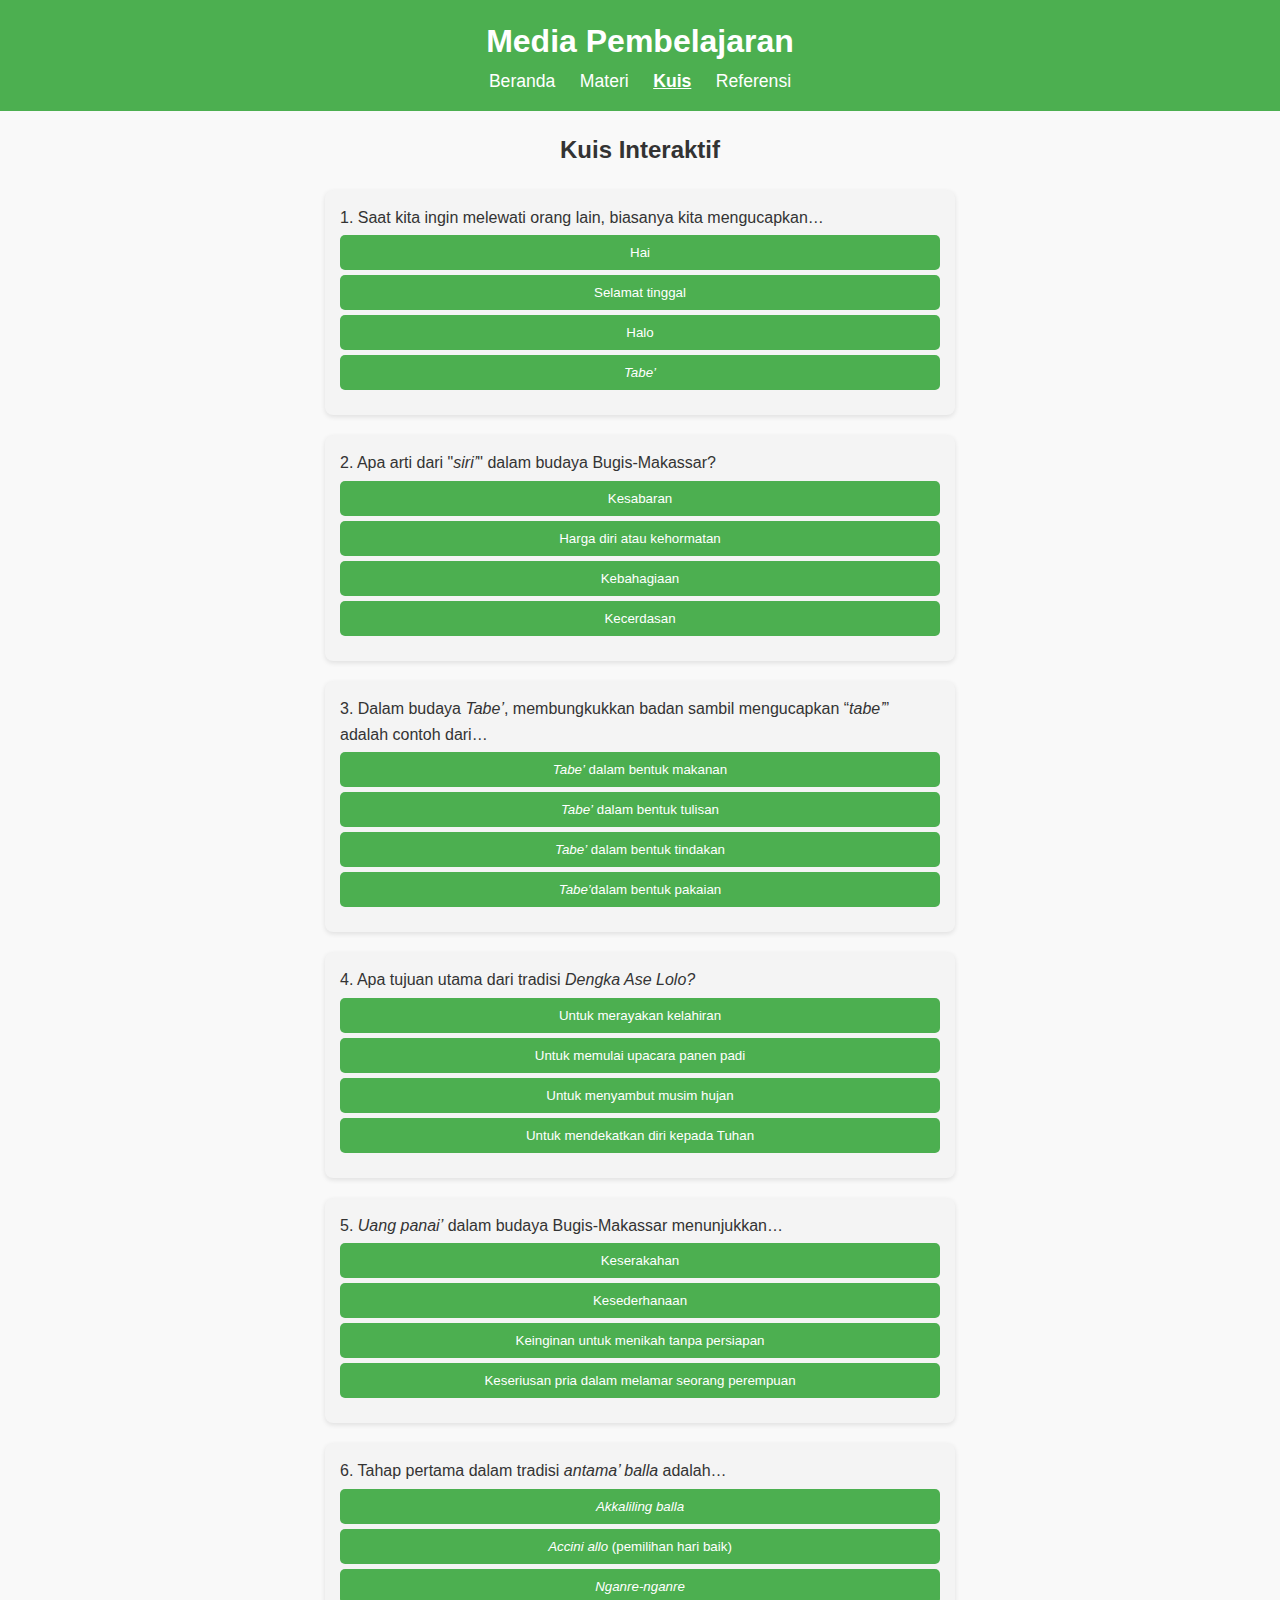
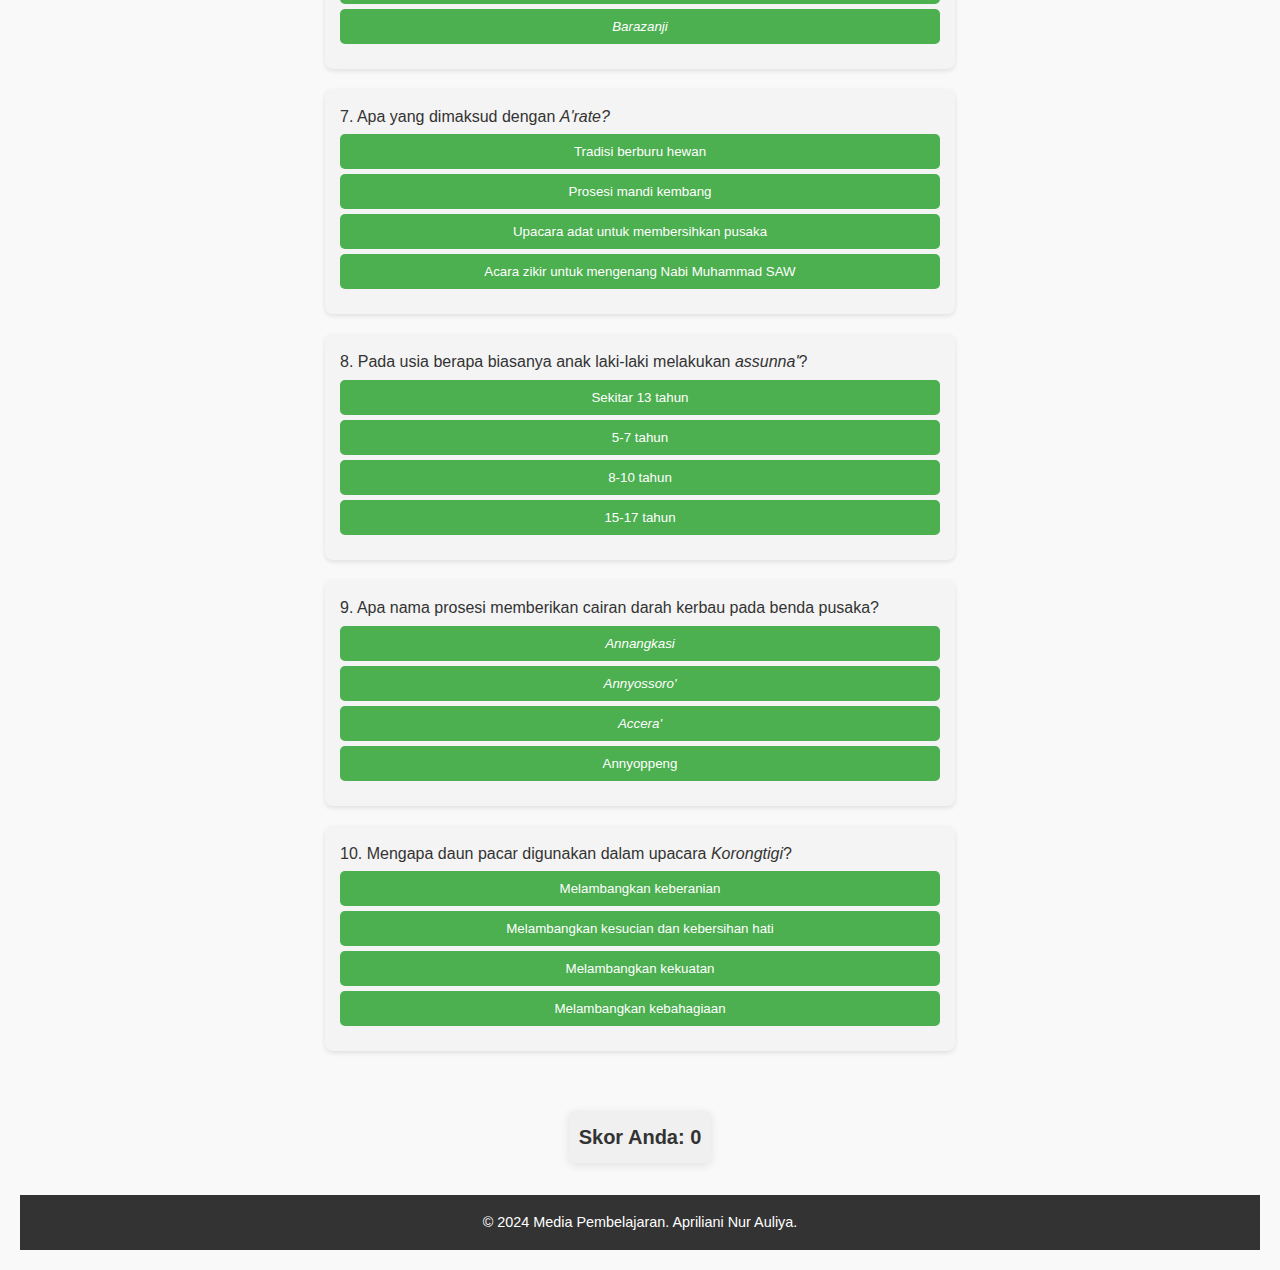
==== html/Kuis.html @ 90effbae "Add files via upload" ====
<!DOCTYPE html>
<html lang="id">
<head>
    <meta charset="UTF-8">
    <meta name="viewport" content="width=device-width, initial-scale=1.0">
    <title>Kuis - Media Pembelajaran</title>
    <link rel="stylesheet" a href="../css/Style3.css">
</head>
<body>
    <header>
        <h1>Media Pembelajaran</h1>
        <nav>
            <ul>
                <li><a href="index.html">Beranda</a></li>
                <li><a href="materi.html">Materi</a></li>
                <li><a href="kuis.html" class="active">Kuis</a></li>
                <li><a href="Referensi.html">Referensi</a></li>
            </ul>
        </nav>
    </header>

    <main>
        <h2>Kuis Interaktif</h2>
        <main>
            <section class="quiz-container">
                <!-- Pertanyaan 1 -->
                <div class="question" id="question">
                    <p>1. Saat kita ingin melewati orang lain, biasanya kita mengucapkan…</p>
                    <ul class="choices">
                        <li><button onclick="checkAnswer('question1', this)" data-correct="false">Hai</button></li>
                        <li><button onclick="checkAnswer('question1', this)" data-correct="false">Selamat tinggal</button></li>
                        <li><button onclick="checkAnswer('question1', this)" data-correct="false">Halo</button></li>
                        <li><button onclick="checkAnswer('question1', this)" data-correct="true"><i>Tabe’</i></button></li>
                    </ul>
                    <div class="result"></div>
                </div>
        
                <!-- Pertanyaan 2 -->
                <div class="question" id="question">
                    <p>2. Apa arti dari "<i>siri’</i>" dalam budaya Bugis-Makassar?</p>
                    <ul class="choices">
                        <li><button onclick="checkAnswer('question2', this)" data-correct="false">Kesabaran</button></li>
                        <li><button onclick="checkAnswer('question2', this)" data-correct="true">Harga diri atau kehormatan</button></li>
                        <li><button onclick="checkAnswer('question2', this)" data-correct="false">Kebahagiaan</button></li>
                        <li><button onclick="checkAnswer('question2', this)" data-correct="false">Kecerdasan</button></li>
                    </ul>
                    <div class="result"></div>
                </div>

                <!-- Pertanyaan 3 -->
                <div class="question" id="question">
                    <p>3. Dalam budaya <i>Tabe’</i>, membungkukkan badan sambil mengucapkan “<i>tabe’</i>” adalah contoh dari…</p>
                    <ul class="choices">
                        <li><button onclick="checkAnswer('question1', this)" data-correct="false"><i>Tabe’</i> dalam bentuk makanan</button></li>
                        <li><button onclick="checkAnswer('question1', this)" data-correct="false"><i>Tabe’</i> dalam bentuk tulisan</button></li>
                        <li><button onclick="checkAnswer('question1', this)" data-correct="true"><i>Tabe’</i> dalam bentuk tindakan</button></li>
                        <li><button onclick="checkAnswer('question1', this)" data-correct="false"><i>Tabe’</i>dalam bentuk pakaian</button></li>
                    </ul>
                    <div class="result"></div>
                </div>
        
                <!-- Pertanyaan 4 -->
                <div class="question" id="question">
                    <p>4. Apa tujuan utama dari tradisi <i>Dengka Ase Lolo?</i></p>
                    <ul class="choices">
                        <li><button onclick="checkAnswer('question2', this)" data-correct="false">Untuk merayakan kelahiran</button></li>
                        <li><button onclick="checkAnswer('question2', this)" data-correct="true">Untuk memulai upacara panen padi</button></li>
                        <li><button onclick="checkAnswer('question2', this)" data-correct="false">Untuk menyambut musim hujan</button></li>
                        <li><button onclick="checkAnswer('question2', this)" data-correct="false">Untuk mendekatkan diri kepada Tuhan</button></li>
                    </ul>
                    <div class="result"></div>
                </div>

                <!-- Pertanyaan 5 -->
                <div class="question" id="question">
                    <p>5. <i>Uang panai’</i> dalam budaya Bugis-Makassar menunjukkan…</p>
                    <ul class="choices">
                        <li><button onclick="checkAnswer('question1', this)" data-correct="false">Keserakahan</button></li>
                        <li><button onclick="checkAnswer('question1', this)" data-correct="false">Kesederhanaan</button></li>
                        <li><button onclick="checkAnswer('question1', this)" data-correct="false">Keinginan untuk menikah tanpa persiapan</button></li>
                        <li><button onclick="checkAnswer('question1', this)" data-correct="true">Keseriusan pria dalam melamar seorang perempuan</button></li>
                    </ul>
                    <div class="result"></div>
                </div>
        
                <!-- Pertanyaan 6 -->
                <div class="question" id="question">
                    <p>6. Tahap pertama dalam tradisi <i>antama’ balla</i> adalah…</p>
                    <ul class="choices">
                        <li><button onclick="checkAnswer('question2', this)" data-correct="false"><i>Akkaliling balla</i></button></li>
                        <li><button onclick="checkAnswer('question2', this)" data-correct="true"><i>Accini allo</i> (pemilihan hari baik)</button></li>
                        <li><button onclick="checkAnswer('question2', this)" data-correct="false"><i>Nganre-nganre</i></button></li>
                        <li><button onclick="checkAnswer('question2', this)" data-correct="false"><i>Barazanji</i></button></li>
                    </ul>
                    <div class="result"></div>
                </div>

                <!-- Pertanyaan 7 -->
                <div class="question" id="question">
                    <p>7. Apa yang dimaksud dengan <i>A'rate?</i></p>
                    <ul class="choices">
                        <li><button onclick="checkAnswer('question1', this)" data-correct="false">Tradisi berburu hewan</button></li>
                        <li><button onclick="checkAnswer('question1', this)" data-correct="false">Prosesi mandi kembang</button></li>
                        <li><button onclick="checkAnswer('question1', this)" data-correct="false">Upacara adat untuk membersihkan pusaka</button></li>
                        <li><button onclick="checkAnswer('question1', this)" data-correct="true">Acara zikir untuk mengenang Nabi Muhammad SAW</button></li>
                    </ul>
                    <div class="result"></div>
                </div>
        
                <!-- Pertanyaan 8 -->
                <div class="question" id="question">
                    <p>8. Pada usia berapa biasanya anak laki-laki melakukan <i>assunna'</i>?</p>
                    <ul class="choices">
                        <li><button onclick="checkAnswer('question2', this)" data-correct="true"> Sekitar 13 tahun</button></li>
                        <li><button onclick="checkAnswer('question2', this)" data-correct="false">5-7 tahun</button></li>
                        <li><button onclick="checkAnswer('question2', this)" data-correct="false">8-10 tahun</button></li>
                        <li><button onclick="checkAnswer('question2', this)" data-correct="false">15-17 tahun</button></li>
                    </ul>
                    <div class="result"></div>
                </div>

                <!-- Pertanyaan 9 -->
                <div class="question" id="question">
                    <p>9. Apa nama prosesi memberikan cairan darah kerbau pada benda pusaka?</p>
                    <ul class="choices">
                        <li><button onclick="checkAnswer('question1', this)" data-correct="false"><i>Annangkasi</i></button></li>
                        <li><button onclick="checkAnswer('question1', this)" data-correct="false"><i>Annyossoro'</i></button></li>
                        <li><button onclick="checkAnswer('question1', this)" data-correct="true"><i>Accera'</i></button></li>
                        <li><button onclick="checkAnswer('question1', this)" data-correct="false">Annyoppeng</button></li>
                    </ul>
                    <div class="result"></div>
                </div>
        
                <!-- Pertanyaan 10 -->
                <div class="question" id="question">
                    <p>10. Mengapa daun pacar digunakan dalam upacara <i>Korongtigi</i>?</p>
                    <ul class="choices">
                        <li><button onclick="checkAnswer('question2', this)" data-correct="false">Melambangkan keberanian</button></li>
                        <li><button onclick="checkAnswer('question2', this)" data-correct="true">Melambangkan kesucian dan kebersihan hati</button></li>
                        <li><button onclick="checkAnswer('question2', this)" data-correct="false">Melambangkan kekuatan</button></li>
                        <li><button onclick="checkAnswer('question2', this)" data-correct="false">Melambangkan kebahagiaan</button></li>
                    </ul>
                    <div class="result"></div>
                </div>

            </section>
        </main>
        
        <p id="score">Skor Anda: 0</p>
    <footer>
        <p>&copy; 2024 Media Pembelajaran. Apriliani Nur Auliya.</p>
    </footer>

    <script src="../Jss/Sricpt3.js"></script>
</body>
</html>
---- css/Style3.css ----
@import url('https://fonts.googleapis.com/css2?family=Poppins:ital,wght@0,100;0,200;0,300;0,400;0,500;0,600;0,700;0,800;0,900;1,100;1,200;1,300;1,400;1,500;1,600;1,700;1,800;1,900&display=swap');
/* Reset browser default styles */
body, h1, h2, p, ul, li {
    margin: 0;
    padding: 0;
    list-style: none;
    box-sizing: border-box;
}

/* Gaya umum halaman */
body {
    font-family: Arial, sans-serif;
    background-color: #f4f4f9;
    color: #333;
    line-height: 1.6;
    margin: 0;
    padding: 0;
}

/* Reset default margin dan padding */
body {
    font-family: Arial, sans-serif;
    margin: 0;
    padding: 0;
    line-height: 1.6;
    background: #f9f9f9;
}

/* Header */
header {
    background: #4CAF50;
    color: #fff;
    padding: 1rem 0;
    text-align: center;
}

header h1 {
    margin: 0;
}

nav ul {
    list-style: none;
    padding: 0;
    margin: 0;
}

nav ul li {
    display: inline;
    margin: 0 10px;
}

nav ul li a {
    color: #fff;
    text-decoration: none;
    font-size: 1.1rem;
}

nav ul li a.active {
    font-weight: bold;
    text-decoration: underline;
}

main {
    padding: 20px;
}

h2 {
    text-align: center;
    color: #333;
}

.quiz-container {
    display: flex;
    flex-direction: column;
    align-items: center;
}

.question {
    margin-bottom: 20px;
    background: #f4f4f4;
    padding: 15px;
    border-radius: 8px;
    width: 100%;
    max-width: 600px;
    box-shadow: 0 2px 5px rgba(0, 0, 0, 0.1);
}

.choices {
    list-style: none;
    padding: 0;
}

.choices li {
    margin: 5px 0;
}

.choices button {
    width: 100%;
    padding: 10px;
    border: none;
    background: #4CAF50;
    color: white;
    border-radius: 5px;
    cursor: pointer;
    transition: background 0.3s ease;
}

.choices button:hover {
    background: #45a049;
}

.result {
    margin-top: 10px;
    font-size: 0.9em;
    font-weight: bold;
    color: #333;
}

/* Footer */
footer {
    background: #333;
    color: #fff;
    text-align: center;
    padding: 1rem 0;
    margin-top: 2rem;
}    

footer p {
    margin: 0;
    font-size: 0.9rem;
}

#score {
    font-size: 20px;  /* Ukuran font */
    font-weight: bold; /* Menebalkan font */
    color: #333;  /* Warna teks (abuan gelap) */
    text-align: center;  /* Menyusun teks di tengah */
    margin-top: 20px;  /* Jarak dari elemen lain di atasnya */
    padding: 10px;  /* Memberikan padding di sekitar teks */
    background-color: #f0f0f0; /* Warna latar belakang abu-abu muda */
    border-radius: 5px; /* Sudut yang tumpul */
    width: fit-content; /* Menyesuaikan lebar sesuai isi */
    margin-left: auto;
    margin-right: auto;  /* Menyusun elemen ke tengah secara horizontal */
    box-shadow: 0 2px 10px rgba(0, 0, 0, 0.1); /* Memberikan efek bayangan */
}

#score span {
    font-size: 24px; /* Ukuran font yang lebih besar untuk angka skor */
    color: #4CAF50;  /* Warna biru untuk skor */
}


/* Responsif untuk layar ponsel */
@media (max-width: 480px) {
    header h1 {
        font-size: 1.5em;
    }

    nav ul {
        flex-direction: column;
    }

    nav ul li {
        margin: 5px 0;
    }

    h2 {
        font-size: 1.2em;
    }

    .quiz-container {
        padding: 10px;
    }

    .question {
        width: 100%;
    }

    .choices button {
        font-size: 0.9em;
        padding: 8px;
    }
}

@media (max-width: 480px) {
    #score {
        font-size: 16px; /* Mengurangi ukuran font lebih kecil lagi */
        padding: 6px; /* Padding lebih kecil pada perangkat mobile */
        margin-top: 10px; /* Menyesuaikan margin */
    }

    #score span {
        font-size: 20px; /* Mengurangi ukuran font angka pada perangkat mobile */
    }
}
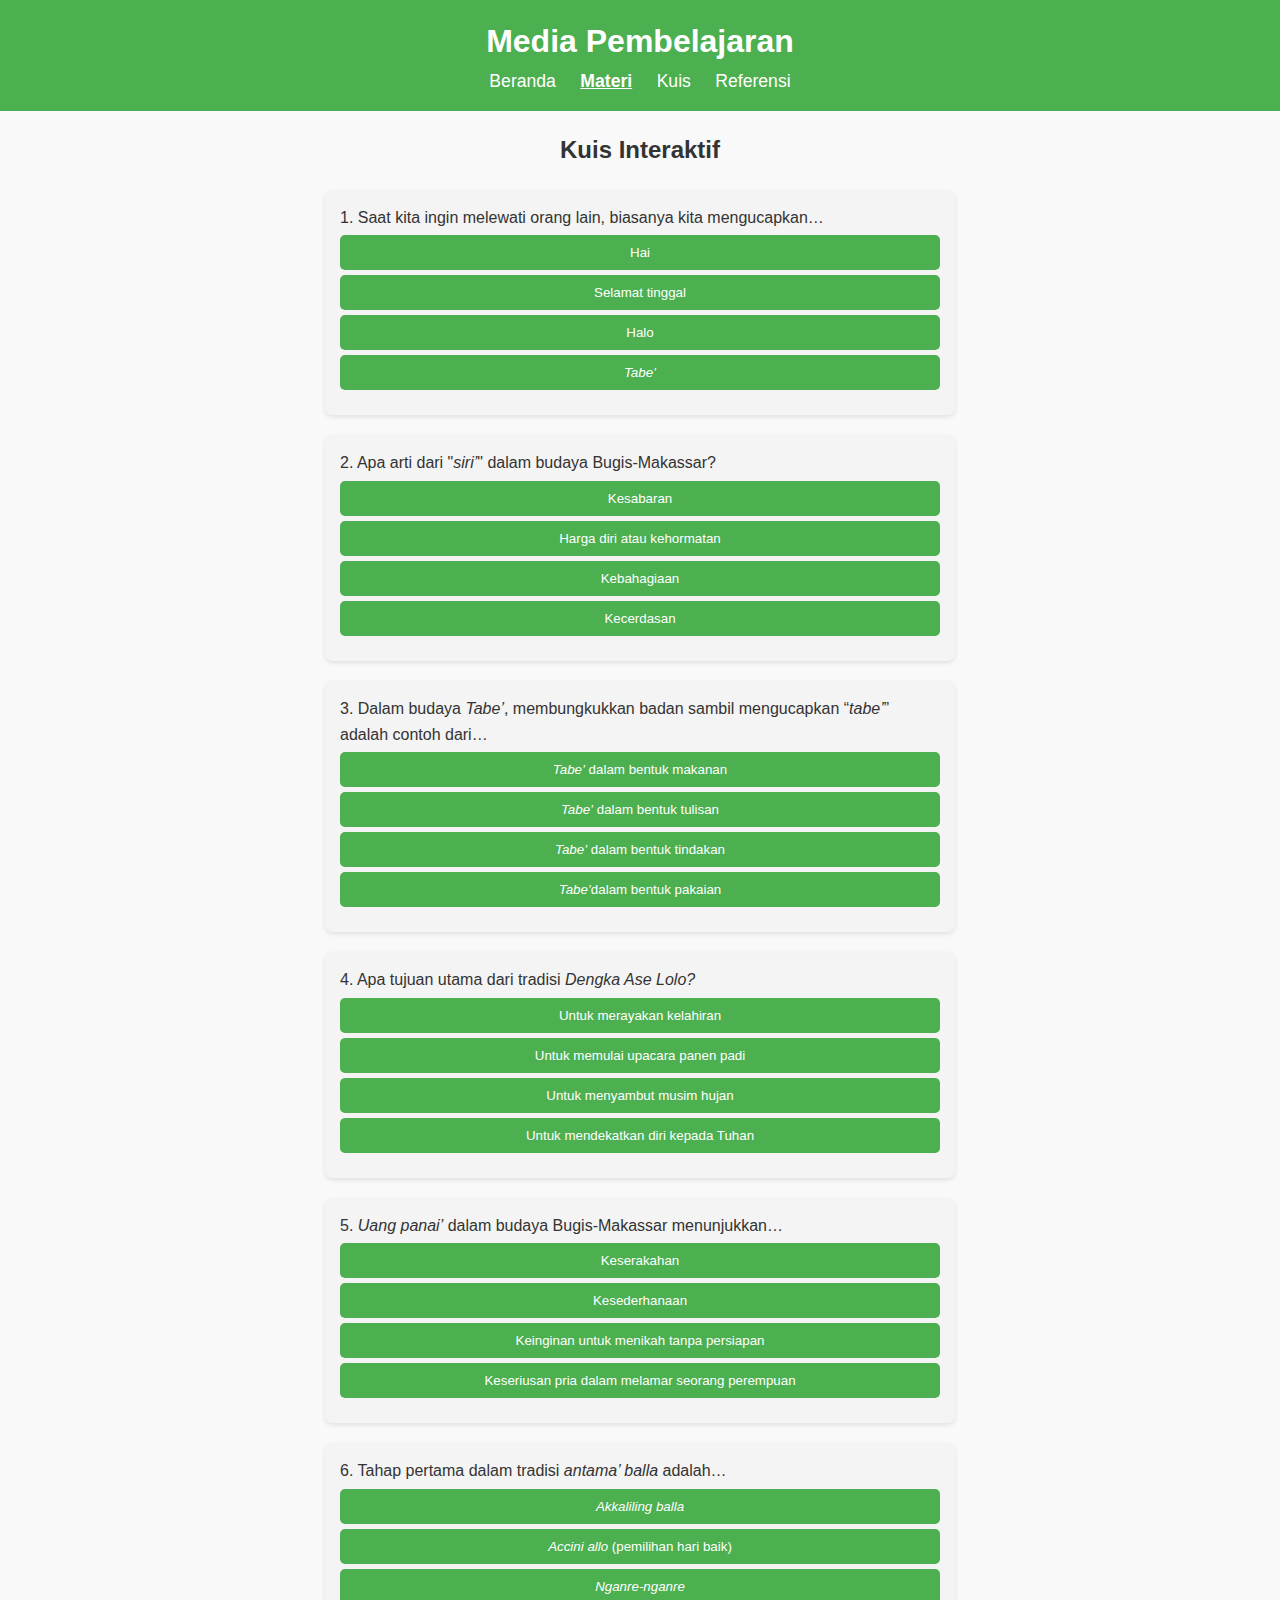
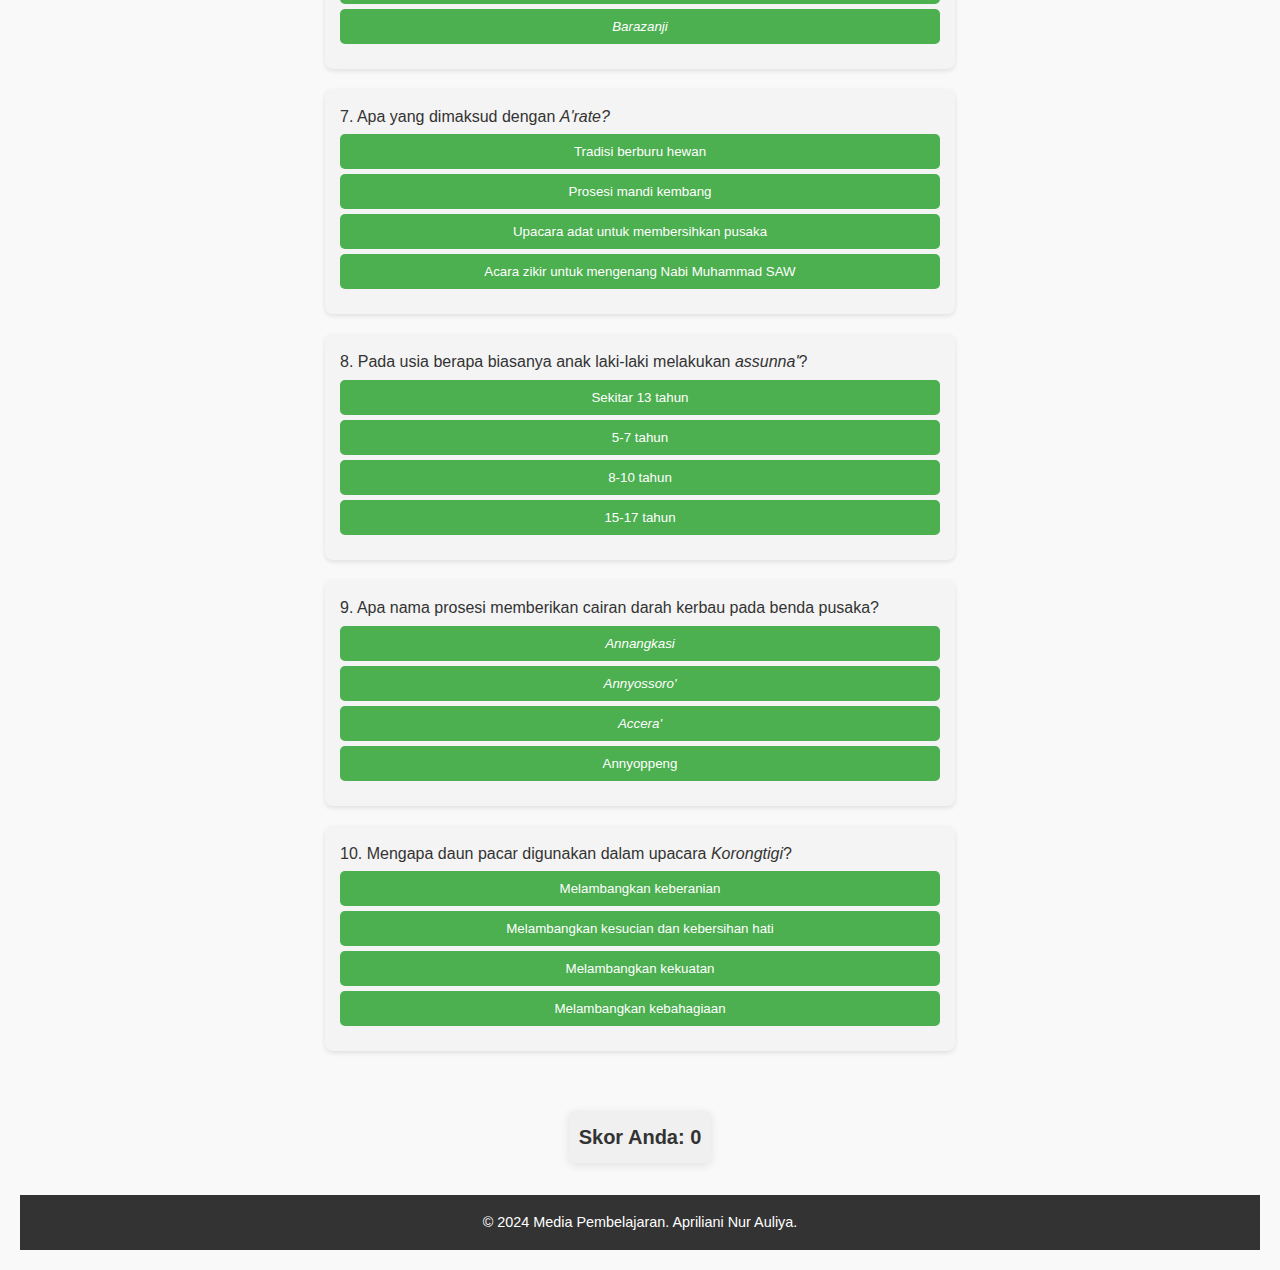
==== commit 3e373ddf: "perbaiki nav link" ====
--- a/html/Kuis.html
+++ b/html/Kuis.html
@@ -11,10 +11,10 @@
         <h1>Media Pembelajaran</h1>
         <nav>
             <ul>
-                <li><a href="index.html">Beranda</a></li>
-                <li><a href="materi.html">Materi</a></li>
-                <li><a href="kuis.html" class="active">Kuis</a></li>
-                <li><a href="Referensi.html">Referensi</a></li>
+                <li><a href="../index.html">Beranda</a></li>
+                <li><a href="./Materi.html" class="active">Materi</a></li>
+                <li><a href="./Kuis.html">Kuis</a></li>
+                <li><a href="./Referensi.html">Referensi</a></li>
             </ul>
         </nav>
     </header>
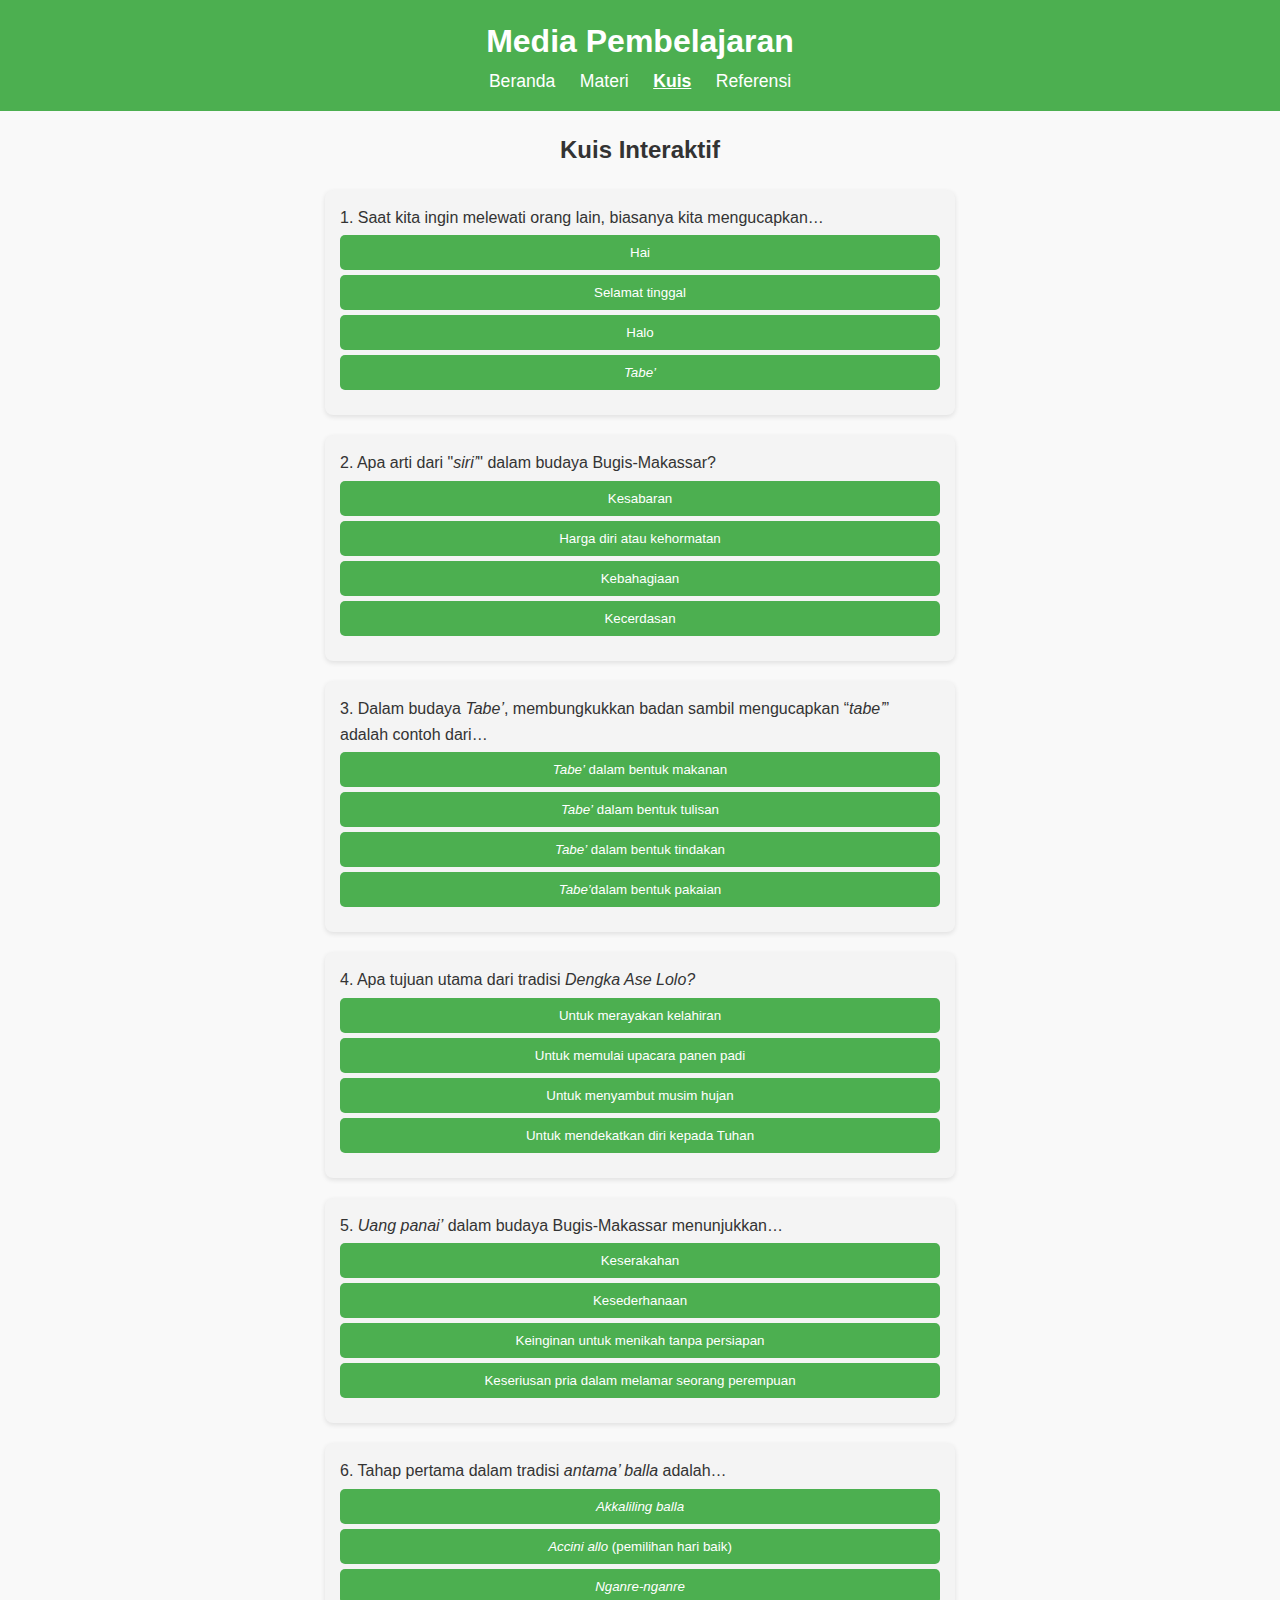
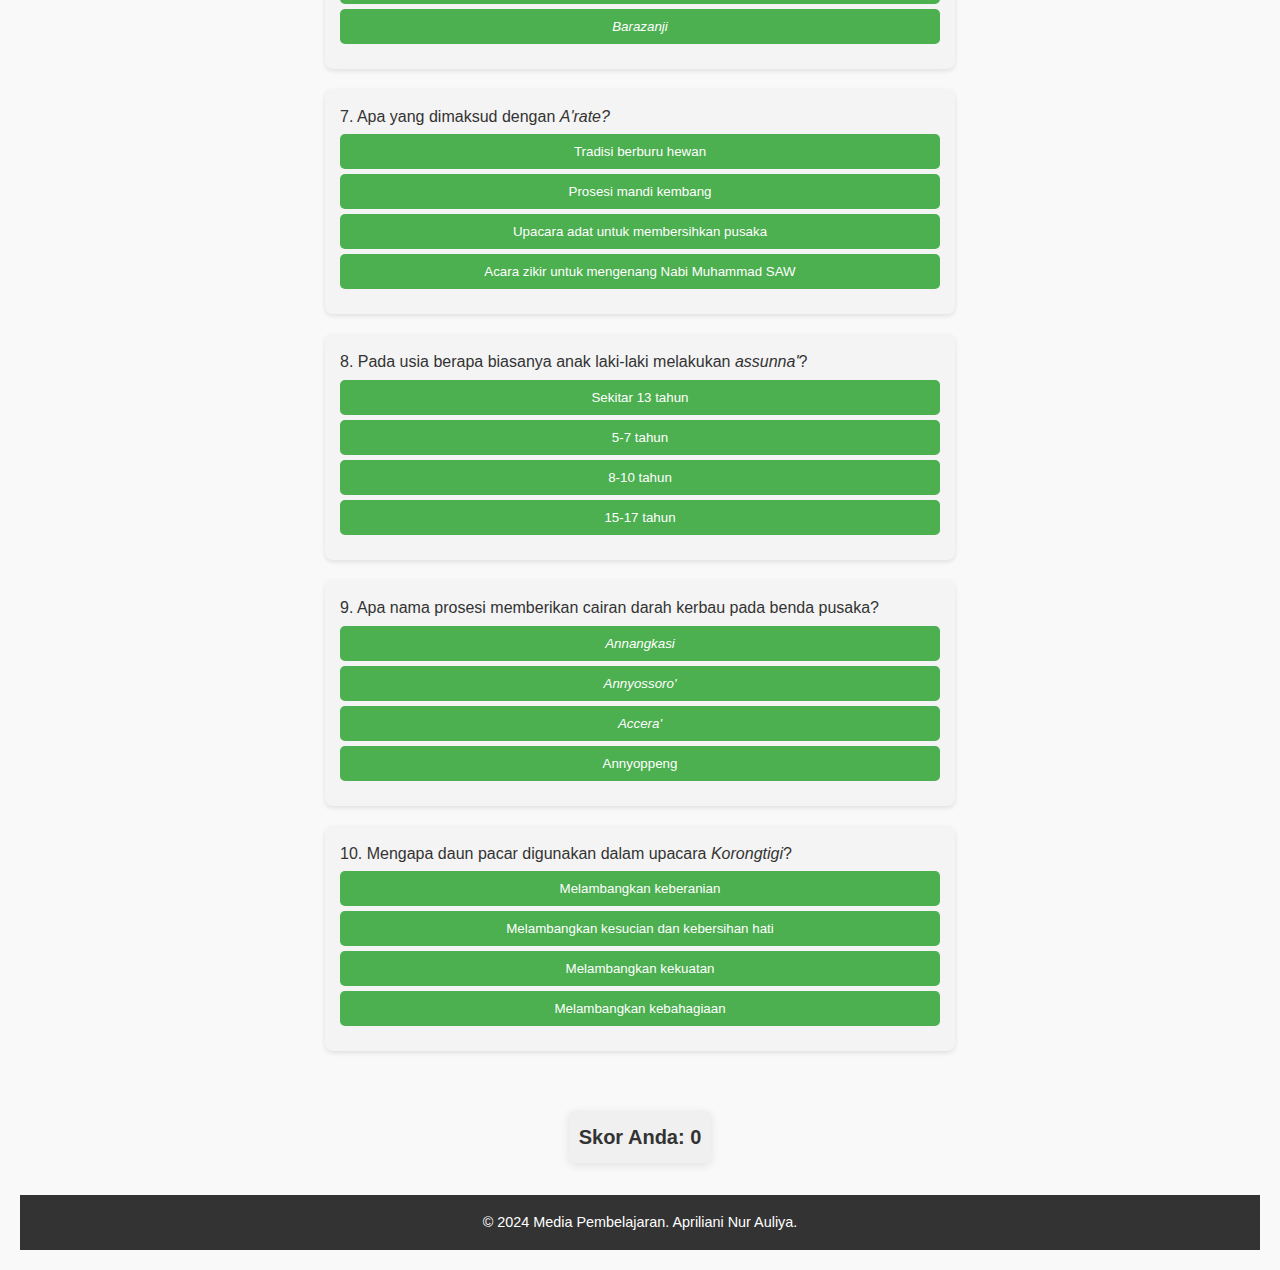
==== commit 6ae956b0: "Update Kuis.html" ====
--- a/html/Kuis.html
+++ b/html/Kuis.html
@@ -12,8 +12,8 @@
         <nav>
             <ul>
                 <li><a href="../index.html">Beranda</a></li>
-                <li><a href="./Materi.html" class="active">Materi</a></li>
-                <li><a href="./Kuis.html">Kuis</a></li>
+                <li><a href="./Materi.html">Materi</a></li>
+                <li><a href="./Kuis.html" class="active">Kuis</a></li>
                 <li><a href="./Referensi.html">Referensi</a></li>
             </ul>
         </nav>
